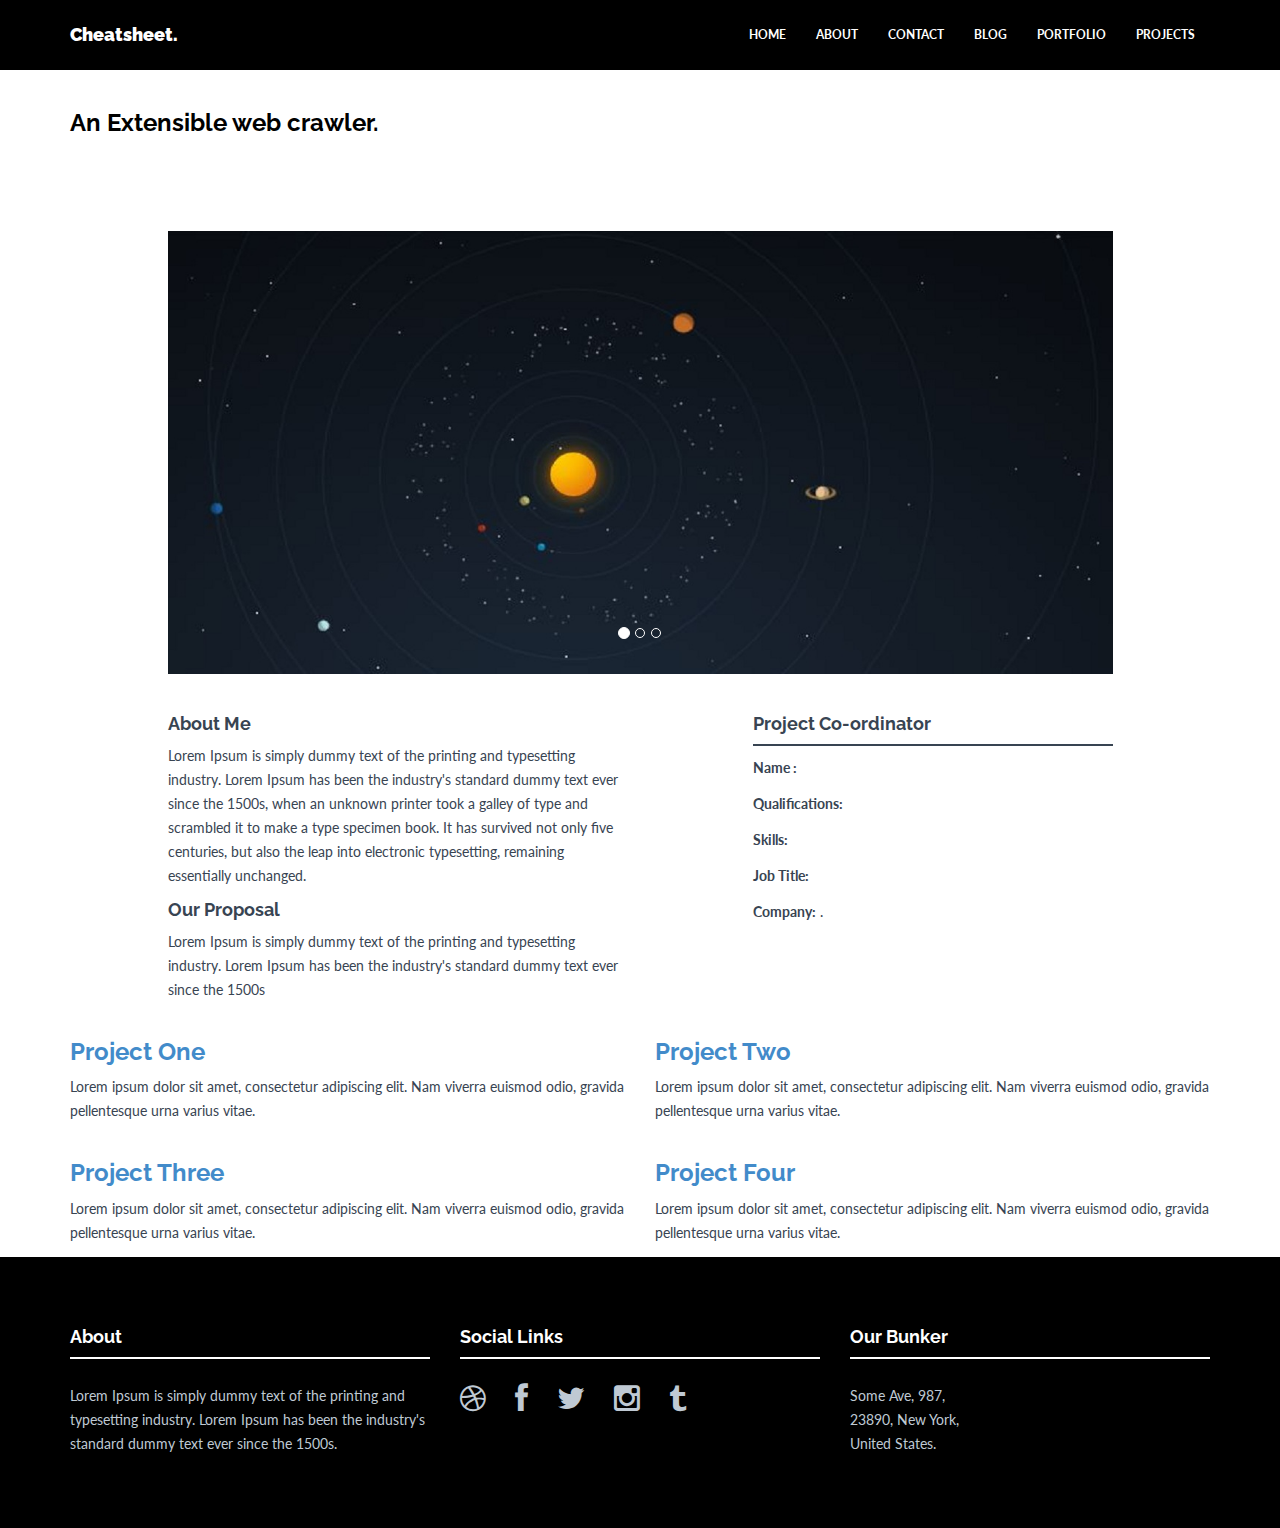
==== index.html @ 623e4903 "Personal Site" ====
<!DOCTYPE html>
<html lang="en">
  <head>
    <meta charset="utf-8">
    <meta http-equiv="X-UA-Compatible" content="IE=edge">
    <meta name="viewport" content="width=device-width, initial-scale=1">
    <meta name="description" content="">
    <meta name="author" content="">
    <link rel="shortcut icon" href="assets/ico/favicon.ico">

    <title>About me</title>

    <!-- Bootstrap core CSS -->
    <link href="assets/css/bootstrap.css" rel="stylesheet">

    <!-- Custom styles for this template -->
    <link href="assets/css/style.css" rel="stylesheet">
    <link href="assets/css/font-awesome.min.css" rel="stylesheet">


    <!-- Just for debugging purposes. Don't actually copy this line! -->
    <!--[if lt IE 9]><script src="../../assets/js/ie8-responsive-file-warning.js"></script><![endif]-->

    <!-- HTML5 shim and Respond.js IE8 support of HTML5 elements and media queries -->
    <!--[if lt IE 9]>
      <script src="https://oss.maxcdn.com/libs/html5shiv/3.7.0/html5shiv.js"></script>
      <script src="https://oss.maxcdn.com/libs/respond.js/1.4.2/respond.min.js"></script>
    <![endif]-->
    
    <script src="assets/js/modernizr.js"></script>
  </head>

  <body>

    <!-- Fixed navbar -->
    <div class="navbar navbar-default navbar-fixed-top" role="navigation">
      <div class="container">
        <div class="navbar-header">
          <button type="button" class="navbar-toggle" data-toggle="collapse" data-target=".navbar-collapse">
            <span class="sr-only">Toggle navigation</span>
            <span class="icon-bar"></span>
            <span class="icon-bar"></span>
            <span class="icon-bar"></span>
          </button>
          <a class="navbar-brand" href="index.html">Cheatsheet.</a>
        </div>
        <div class="navbar-collapse collapse navbar-right">
          <ul class="nav navbar-nav">
            <li><a href="index.html">HOME</a></li>
            <li><a href="about.html">ABOUT</a></li>
            <li><a href="contact.html">CONTACT</a></li>
            <li><a href="blog.html">BLOG</a></li>
            <li><a href="portfolio.html">PORTFOLIO</a></li>
            <li><a href="single-project.html">PROJECTS</a></li>
             
                
              </ul>
            </li>
          </ul>
        </div><!--/.nav-collapse -->
      </div>
    </div>


	<!-- *****************************************************************************************************************
	 BLUE WRAP
	 ***************************************************************************************************************** -->
	<div id="blue">
	    <div class="container">
			<div class="row">
				<h3>An Extensible web crawler.</h3>
			</div><!-- /row -->
	    </div> <!-- /container -->
	</div><!-- /blue -->

	<!-- *****************************************************************************************************************
	 TITLE & CONTENT
	 ***************************************************************************************************************** -->

	 <div class="container mt">
	 	<div class="row">
		 	<div class="col-lg-10 col-lg-offset-1 centered">
			 	<div id="carousel-example-generic" class="carousel slide" data-ride="carousel">
				  <!-- Indicators -->
				  <ol class="carousel-indicators">
				    <li data-target="#carousel-example-generic" data-slide-to="0" class="active"></li>
				    <li data-target="#carousel-example-generic" data-slide-to="1"></li>
				    <li data-target="#carousel-example-generic" data-slide-to="2"></li>
				  </ol>
				
				  <!-- Wrapper for slides -->
				  <div class="carousel-inner">
				    <div class="item active">
				      <img src="assets/img/post01.jpg" alt="">
				    </div>
				    <div class="item">
				      <img src="assets/img/portfolio/single02.jpg" alt="">
				    </div>
				    <div class="item">
				      <img src="assets/img/portfolio/single03.jpg" alt="">
				    </div>
				  </div>
				</div><! --/Carousel -->
		 	</div>
		 	
		 	<div class="col-lg-5 col-lg-offset-1">
			 	<div class="spacing"></div>
		 		<h4>About Me</h4>
		 		<p>Lorem Ipsum is simply dummy text of the printing and typesetting industry. Lorem Ipsum has been the industry's standard dummy text ever since the 1500s, when an unknown printer took a galley of type and scrambled it to make a type specimen book. It has survived not only five centuries, but also the leap into electronic typesetting, remaining essentially unchanged.</p>
		 		<h4>Our Proposal</h4>
		 		<p>Lorem Ipsum is simply dummy text of the printing and typesetting industry. Lorem Ipsum has been the industry's standard dummy text ever since the 1500s</p>
		 	</div>
		 	
		 	<div class="col-lg-4 col-lg-offset-1">
			 	<div class="spacing"></div>
		 		<h4>Project Co-ordinator</h4>
		 		<div class="hline"></div>
		 		<p><b>Name :</b> </p>
		 		<p><b>Qualifications:</b> </p>
		 		<p><b>Skills:</b></p>
		 		<p><b>Job Title:</b> </p>
		 		<p><b>Company:</b> .</p>
		 	</div>
		 	
	 	</div><! --/row -->
	 
	 
 <!-- Projects Row -->
        <div class="row">
            <div class="col-md-6 portfolio-item">
                <a href="#">
                    <img class="img-responsive" src="http://placehold.it/700x400" alt="">
                </a>
                <h3>
                    <a href="#">Project One</a>
                </h3>
                <p>Lorem ipsum dolor sit amet, consectetur adipiscing elit. Nam viverra euismod odio, gravida pellentesque urna varius vitae.</p>
            </div>
            <div class="col-md-6 portfolio-item">
                <a href="#">
                    <img class="img-responsive" src="http://placehold.it/700x400" alt="">
                </a>
                <h3>
                    <a href="#">Project Two</a>
                </h3>
                <p>Lorem ipsum dolor sit amet, consectetur adipiscing elit. Nam viverra euismod odio, gravida pellentesque urna varius vitae.</p>
            </div>
        </div>
        <!-- /.row -->

        <!-- Projects Row -->
        <div class="row">
            <div class="col-md-6 portfolio-item">
                <a href="#">
                    <img class="img-responsive" src="http://placehold.it/700x400" alt="">
                </a>
                <h3>
                    <a href="#">Project Three</a>
                </h3>
                <p>Lorem ipsum dolor sit amet, consectetur adipiscing elit. Nam viverra euismod odio, gravida pellentesque urna varius vitae.</p>
            </div>
            <div class="col-md-6 portfolio-item">
                <a href="#">
                    <img class="img-responsive" src="http://placehold.it/700x400" alt="">
                </a>
                <h3>
                    <a href="#">Project Four</a>
                </h3>
                <p>Lorem ipsum dolor sit amet, consectetur adipiscing elit. Nam viverra euismod odio, gravida pellentesque urna varius vitae.</p>
            </div>
        </div>
        <!-- /.row -->
	</div><! --/container -->
	 
	 	 

	<!-- *****************************************************************************************************************
	 FOOTER
	 ***************************************************************************************************************** -->
	 <div id="footerwrap">
	 	<div class="container">
		 	<div class="row">
		 		<div class="col-lg-4">
		 			<h4>About</h4>
		 			<div class="hline-w"></div>
		 			<p>Lorem Ipsum is simply dummy text of the printing and typesetting industry. Lorem Ipsum has been the industry's standard dummy text ever since the 1500s.</p>
		 		</div>
		 		<div class="col-lg-4">
		 			<h4>Social Links</h4>
		 			<div class="hline-w"></div>
		 			<p>
		 				<a href="#"><i class="fa fa-dribbble"></i></a>
		 				<a href="#"><i class="fa fa-facebook"></i></a>
		 				<a href="#"><i class="fa fa-twitter"></i></a>
		 				<a href="#"><i class="fa fa-instagram"></i></a>
		 				<a href="#"><i class="fa fa-tumblr"></i></a>
		 			</p>
		 		</div>
		 		<div class="col-lg-4">
		 			<h4>Our Bunker</h4>
		 			<div class="hline-w"></div>
		 			<p>
		 				Some Ave, 987,<br/>
		 				23890, New York,<br/>
		 				United States.<br/>
		 			</p>
		 		</div>
		 	
		 	</div><! --/row -->
	 	</div><! --/container -->
	 </div><! --/footerwrap -->
	 
    <!-- Bootstrap core JavaScript
    ================================================== -->
    <!-- Placed at the end of the document so the pages load faster -->
    <script src="https://ajax.googleapis.com/ajax/libs/jquery/1.11.0/jquery.min.js"></script>
    <script src="assets/js/bootstrap.min.js"></script>
	<script src="assets/js/retina-1.1.0.js"></script>
	<script src="assets/js/jquery.hoverdir.js"></script>
	<script src="assets/js/jquery.hoverex.min.js"></script>
	<script src="assets/js/jquery.prettyPhoto.js"></script>
  	<script src="assets/js/jquery.isotope.min.js"></script>
  	<script src="assets/js/custom.js"></script>


    <script>
// Portfolio
(function($) {
	"use strict";
	var $container = $('.portfolio'),
		$items = $container.find('.portfolio-item'),
		portfolioLayout = 'fitRows';
		
		if( $container.hasClass('portfolio-centered') ) {
			portfolioLayout = 'masonry';
		}
				
		$container.isotope({
			filter: '*',
			animationEngine: 'best-available',
			layoutMode: portfolioLayout,
			animationOptions: {
			duration: 750,
			easing: 'linear',
			queue: false
		},
		masonry: {
		}
		}, refreshWaypoints());
		
		function refreshWaypoints() {
			setTimeout(function() {
			}, 1000);   
		}
				
		$('nav.portfolio-filter ul a').on('click', function() {
				var selector = $(this).attr('data-filter');
				$container.isotope({ filter: selector }, refreshWaypoints());
				$('nav.portfolio-filter ul a').removeClass('active');
				$(this).addClass('active');
				return false;
		});
		
		function getColumnNumber() { 
			var winWidth = $(window).width(), 
			columnNumber = 1;
		
			if (winWidth > 1200) {
				columnNumber = 5;
			} else if (winWidth > 950) {
				columnNumber = 4;
			} else if (winWidth > 600) {
				columnNumber = 3;
			} else if (winWidth > 400) {
				columnNumber = 2;
			} else if (winWidth > 250) {
				columnNumber = 1;
			}
				return columnNumber;
			}       
			
			function setColumns() {
				var winWidth = $(window).width(), 
				columnNumber = getColumnNumber(), 
				itemWidth = Math.floor(winWidth / columnNumber);
				
				$container.find('.portfolio-item').each(function() { 
					$(this).css( { 
					width : itemWidth + 'px' 
				});
			});
		}
		
		function setPortfolio() { 
			setColumns();
			$container.isotope('reLayout');
		}
			
		$container.imagesLoaded(function () { 
			setPortfolio();
		});
		
		$(window).on('resize', function () { 
		setPortfolio();          
	});
})(jQuery);
</script>
  </body>
</html>
---- assets/css/style.css ----
/*	################################################################

	Author: Carlos Alvarez
	URL: http://alvarez.is

	Project Name: SOLID - Bootstrap 3 Theme
	Version: 1.0
	URL: http://alvarez.is
	
################################################################# */ 
@import url(http://fonts.googleapis.com/css?family=Raleway:400,700,900);
@import url(http://fonts.googleapis.com/css?family=Lato:400,900);
@import url("prettyPhoto.css") screen;
@import url("hoverex-all.css") screen;

/*	################################################################
	1. GENERAL STRUCTURES
################################################################# */
	* { 
		margin: 0;
		padding: 0px;
	} 

body { 
	background: #ffffff; 
	margin: 0; 
	height: 100%; 
	color: #384452;
	font-family: 'Lato', sans-serif;
	font-weight: 400;
	}

h1, h2, h3, h4, h5, h6 {
	font-family: 'Raleway', sans-serif;
	font-weight: 700;
}
h3 {
	margin-top: 25px;
}
portfolio-item {
	background-color: #fff000;
}

p { 
	padding: 0; 
	margin-bottom: 12px; 
	font-family: 'Lato', sans-serif;
	font-weight: 400;
	font-size: 14px; 
	line-height: 24px;
	color: #384452; 
	margin-top: 10px; 
}

img {
	height: auto;
	max-width: 100%;
}

a { 
	padding: 0;
	margin: 0;
	text-decoration: none; 
	-webkit-transition: background-color .4s linear, color .4s linear;
	-moz-transition: background-color .4s linear, color .4s linear;
	-o-transition: background-color .4s linear, color .4s linear;
	-ms-transition: background-color .4s linear, color .4s linear;
	transition: background-color .4s linear, color .4s linear;
}
a:hover,
a:focus {
  text-decoration: none;
  color:#01b2fe;
}

::-moz-selection  {
	color: #fff;
	text-shadow:none;
	background:#2B2E31;
}
::selection {
	color: #fff;
	text-shadow:none;
	background:#2B2E31;
}

.centered {
	text-align: center
}

/*	################################################################
	BOOTSTRAP MODIFICATIONS & TWEAKS
################################################################# */
.navbar {
	min-height: 70px;
	padding-top: 10px;
	margin-bottom: 0px;
}

.navbar-brand {
	font-family: 'Raleway', sans-serif;
	font-weight: 900;
}

.navbar-header .navbar-brand {
	color: white;
}

.navbar-default .navbar-nav > li > a {
	color: white;
	font-weight: 700;
	font-size: 12px;
}

.navbar-default .navbar-nav > li > a:hover {
	color: #00b3fe;
}

.navbar-default .navbar-nav > .active > a, .navbar-default .navbar-nav > .active > a:hover, .navbar-default .navbar-nav > .active > a:focus {
	color: #00b3fe;
	background-color: transparent;
}

.navbar-default {
	background-color: #000000;
	border-color: transparent;
}

.dropdown-menu {
	background: #000000;
}

.dropdown-menu > li > a {
	color: white;
	font-weight: 700;
	font-size: 12px;
}

.btn-theme {
  color: #fff;
  background-color: #384452;
  border-color: #384452;
  margin: 4px;
}
.btn-theme:hover,
.btn-theme:focus,
.btn-theme:active,
.btn-theme.active,
.open .dropdown-toggle.btn-theme {
  color: #fff;
  background-color: #00b3fe;
  border-color: #00b3fe;
}

.dmbutton:hover,
.dmbutton:active,
.dmbutton:focus{
	color: #ffffff;
	background-color: #222222;
	border-color: #ffffff;
}
.dmbutton {
	background:rgba(0, 0, 0, 0);
	border: 1px solid #ffffff;
	color: #ffffff;
	-webkit-border-radius: 2px;
	border-radius: 2px;
	padding-top: 1.025rem;
	padding-right: 2.25rem;
	letter-spacing:0.85px;
	padding-bottom: 1.0875rem;
	padding-left: 2.25rem;
	font-size: 1.55rem;
	cursor: pointer;
	font-weight: normal;
	line-height: normal;
	margin: 0 0 1.25rem;
	text-decoration: none;
	text-align: center;
	display: inline-block;
	-webkit-transition: background-color 300ms ease-out;
	-moz-transition: background-color 300ms ease-out;
	transition: background-color 300ms ease-out;
	-webkit-appearance: none;
	font-weight: normal !important;
}

.mtb {
	margin-top: 80px;
	margin-bottom: 80px;
}

.mb {
	margin-bottom: 60px;
}

.mt {
	margin-top: 60px;
}

.hline {
	border-bottom: 2px solid #384452;
}

.hline-w {
	border-bottom: 2px solid #ffffff;
	margin-bottom: 25px;
}
/*	################################################################
	SITE WRAPS
################################################################# */

#headerwrap {
	background-color: #00b3fe;
	min-height: 550px;
	padding-top: 100px;
	padding-bottom: 0px;
	text-align: center;
}

#headerwrap h3, h5 {
	color: white;
	font-weight: 400;
}

#headerwrap h1 {
	color: white;
	margin-bottom: 25px;
}

#headerwrap .img-responsive {
	margin: 25px;
}


.tpl6 h3
{
	color:#fff;
	margin:0;
	padding:40px 5px 0;
	font-size:16px;
	text-transform:uppercase;
}
.tpl6 .dmbutton
{
	display:inline-block;
	margin:30px 5px 20px 5px;
	font-size:13px;
}

.tpl6 .bg
{
	height:100%;
	width:100%;
	background-color:#00b3fe;
	background-color:rgba(0,179,254,.9);
	text-align:center;
}

/* Testimonials Wrap */
#twrap {
	background: url(../img/t-back.jpg) no-repeat center top;
	margin-top: 0px;
	padding-top:60px;
	text-align:center;
	background-attachment: relative;
	background-position: center center;
	min-height: 450px;
	width: 100%;
	
    -webkit-background-size: 100%;
    -moz-background-size: 100%;
    -o-background-size: 100%;
    background-size: 100%;

    -webkit-background-size: cover;
    -moz-background-size: cover;
    -o-background-size: cover;
    background-size: cover;
}


/* clients logo */
#cwrap {
	background: #f7f7f7;
	margin-top: 0px;
	padding-top: 80px;
	padding-bottom: 100px;
}

#cwrap h3 {
	margin-bottom: 60px;
}

/* Footer */
#footerwrap {
	padding-top: 60px;
	padding-bottom: 60px;
	background: #000000;
}

#footerwrap p {
	color: #bfc9d3;
}

#footerwrap h4 {
	color: white;
}

#footerwrap i {
	font-size: 30px;
	color: #bfc9d3;
	padding-right: 25px;
}

#footerwrap i:hover {
	color: #00b3fe
}

/*	################################################################
	PAGE CONFIGURATIONS
################################################################# */
/* General Tweaks */

#blue {
	background: #ffffff;
	border-bottom-color: #ffffff;
	margin-top: 60px;
	margin-bottom: 60px;
	padding-top: 25px;
	padding-bottom: 25px;
	border-bottom: 20px;

}

#blue h3 {
	color: #000000;
	margin-left: 15px;
}

.ctitle {
	color: #00b3fe;
	font-weight: 700;
	margin-bottom: 15px;
}

csmall {
	font-size: 12px;
	color: #b3b3b3;
}
csmall2 {
	font-size: 12px;
	color: #f39c12
}

.spacing {
	margin-top: 40px;
	margin-bottom: 40px;
}

.badge-theme {
	background: #00b3fe;
}

/* Contact Page */
#contactwrap {
	background: url(../img/contact.jpg) no-repeat center top;
	margin-top: -60px;
	padding-top:0px;
	text-align:center;
	background-attachment: relative;
	background-position: center center;
	min-height: 400px;
	width: 100%;
	
    -webkit-background-size: 100%;
    -moz-background-size: 100%;
    -o-background-size: 100%;
    background-size: 100%;

    -webkit-background-size: cover;
    -moz-background-size: cover;
    -o-background-size: cover;
    background-size: cover;
}

/* Blog Page */
.popular-posts { 
	margin: 0px;
	padding-left: 0px;
	}
	
.popular-posts li {
	list-style: none; 
	margin-bottom: 20px; 
	min-height: 70px;
}
.popular-posts li a, 
.popular-posts li a:hover {
	color:#2f2f2f; 
	text-decoration: none;
	}
	
.popular-posts li img {
	float: left; 
	margin-right: 20px;
	}
	
.popular-posts li em {
	font-family: 'Lato', sans-serif;
	font-size: 12px;
	color: #b3b3b3
	}

.popular-posts p {
	line-height: normal;
	margin-bottom: auto;
}	

.share i {
	padding-right: 15px;
	font-size: 18px;
}
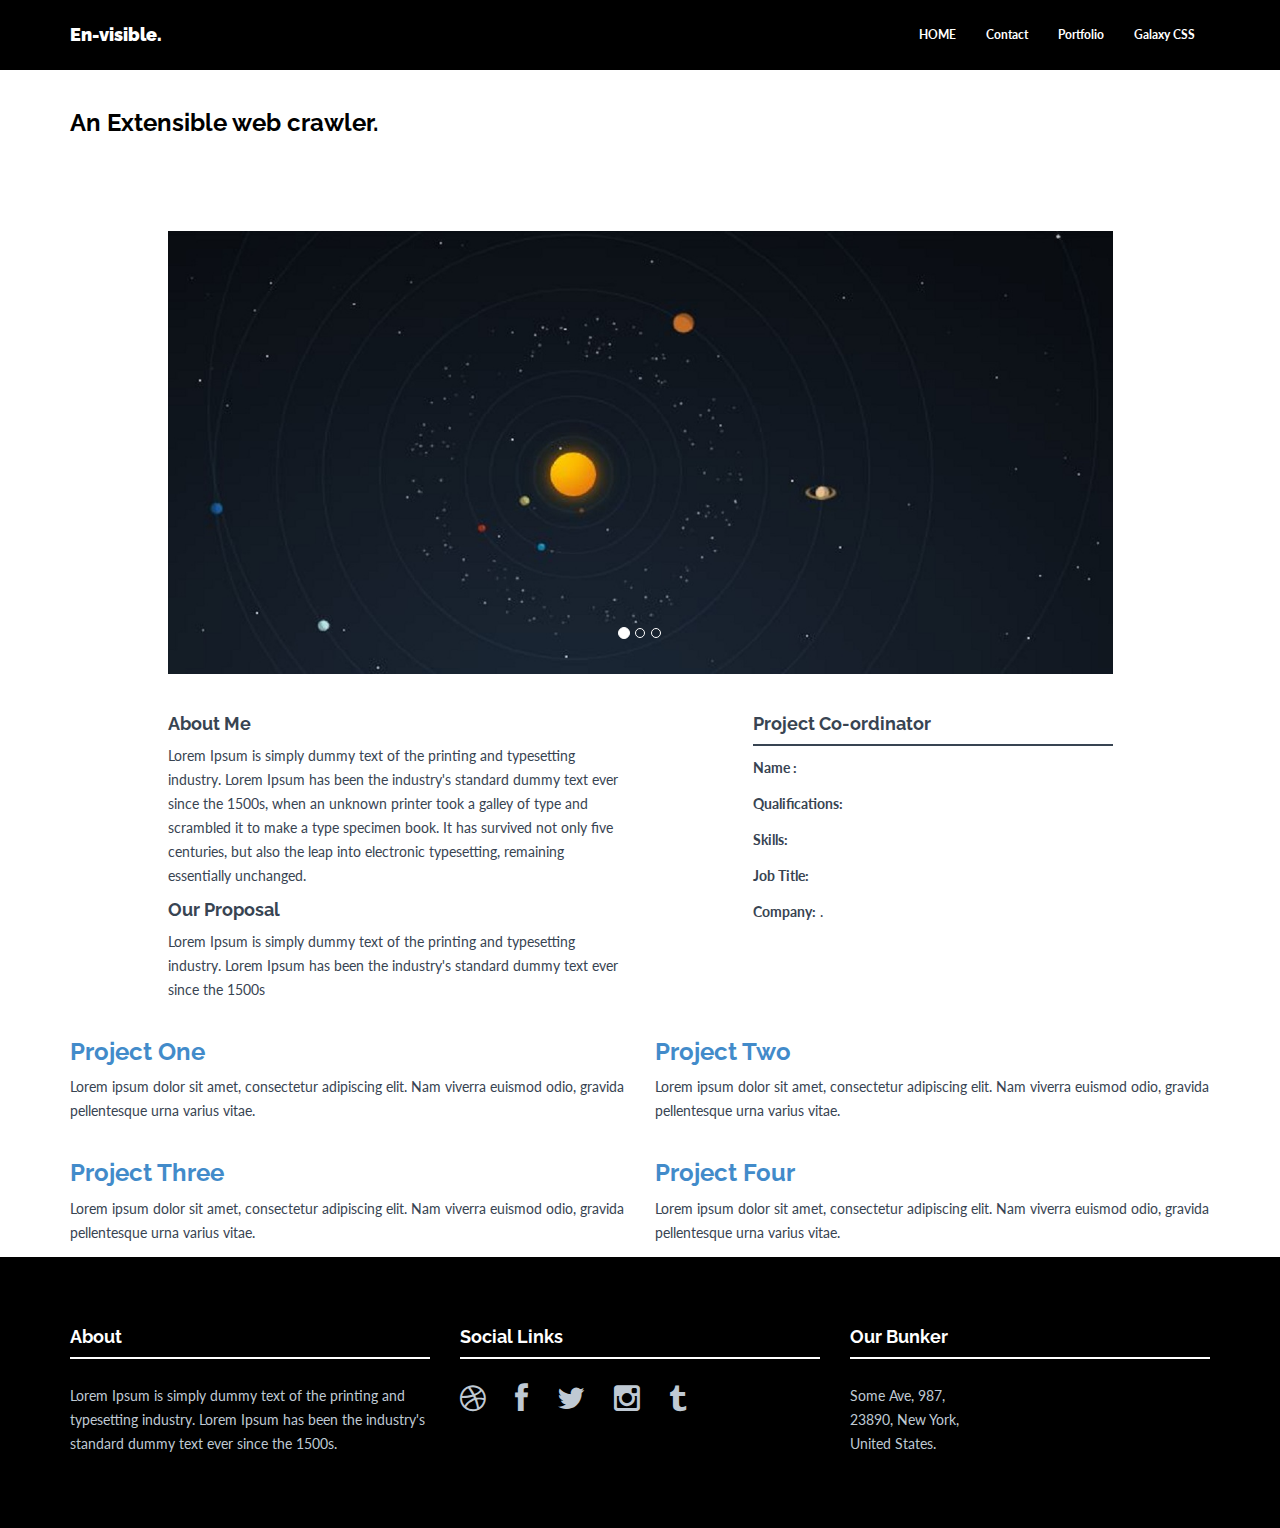
==== commit 62698c24: "Update index.html" ====
--- a/index.html
+++ b/index.html
@@ -42,18 +42,14 @@
             <span class="icon-bar"></span>
             <span class="icon-bar"></span>
           </button>
-          <a class="navbar-brand" href="index.html">Cheatsheet.</a>
+          <a class="navbar-brand" href="index.html">En-visible.</a>
         </div>
         <div class="navbar-collapse collapse navbar-right">
           <ul class="nav navbar-nav">
             <li><a href="index.html">HOME</a></li>
-            <li><a href="about.html">ABOUT</a></li>
-            <li><a href="contact.html">CONTACT</a></li>
-            <li><a href="blog.html">BLOG</a></li>
-            <li><a href="portfolio.html">PORTFOLIO</a></li>
-            <li><a href="single-project.html">PROJECTS</a></li>
-             
-                
+            <li><a href="contact.html">Contact</a></li>
+            <li><a href="portfolio.html">Portfolio</a></li>
+            <li><a href="solarsystem.html">Galaxy CSS</a></li>
               </ul>
             </li>
           </ul>
@@ -169,6 +165,7 @@
                 <p>Lorem ipsum dolor sit amet, consectetur adipiscing elit. Nam viverra euismod odio, gravida pellentesque urna varius vitae.</p>
             </div>
         </div>
+        </div>
         <!-- /.row -->
 	</div><! --/container -->
 	 
